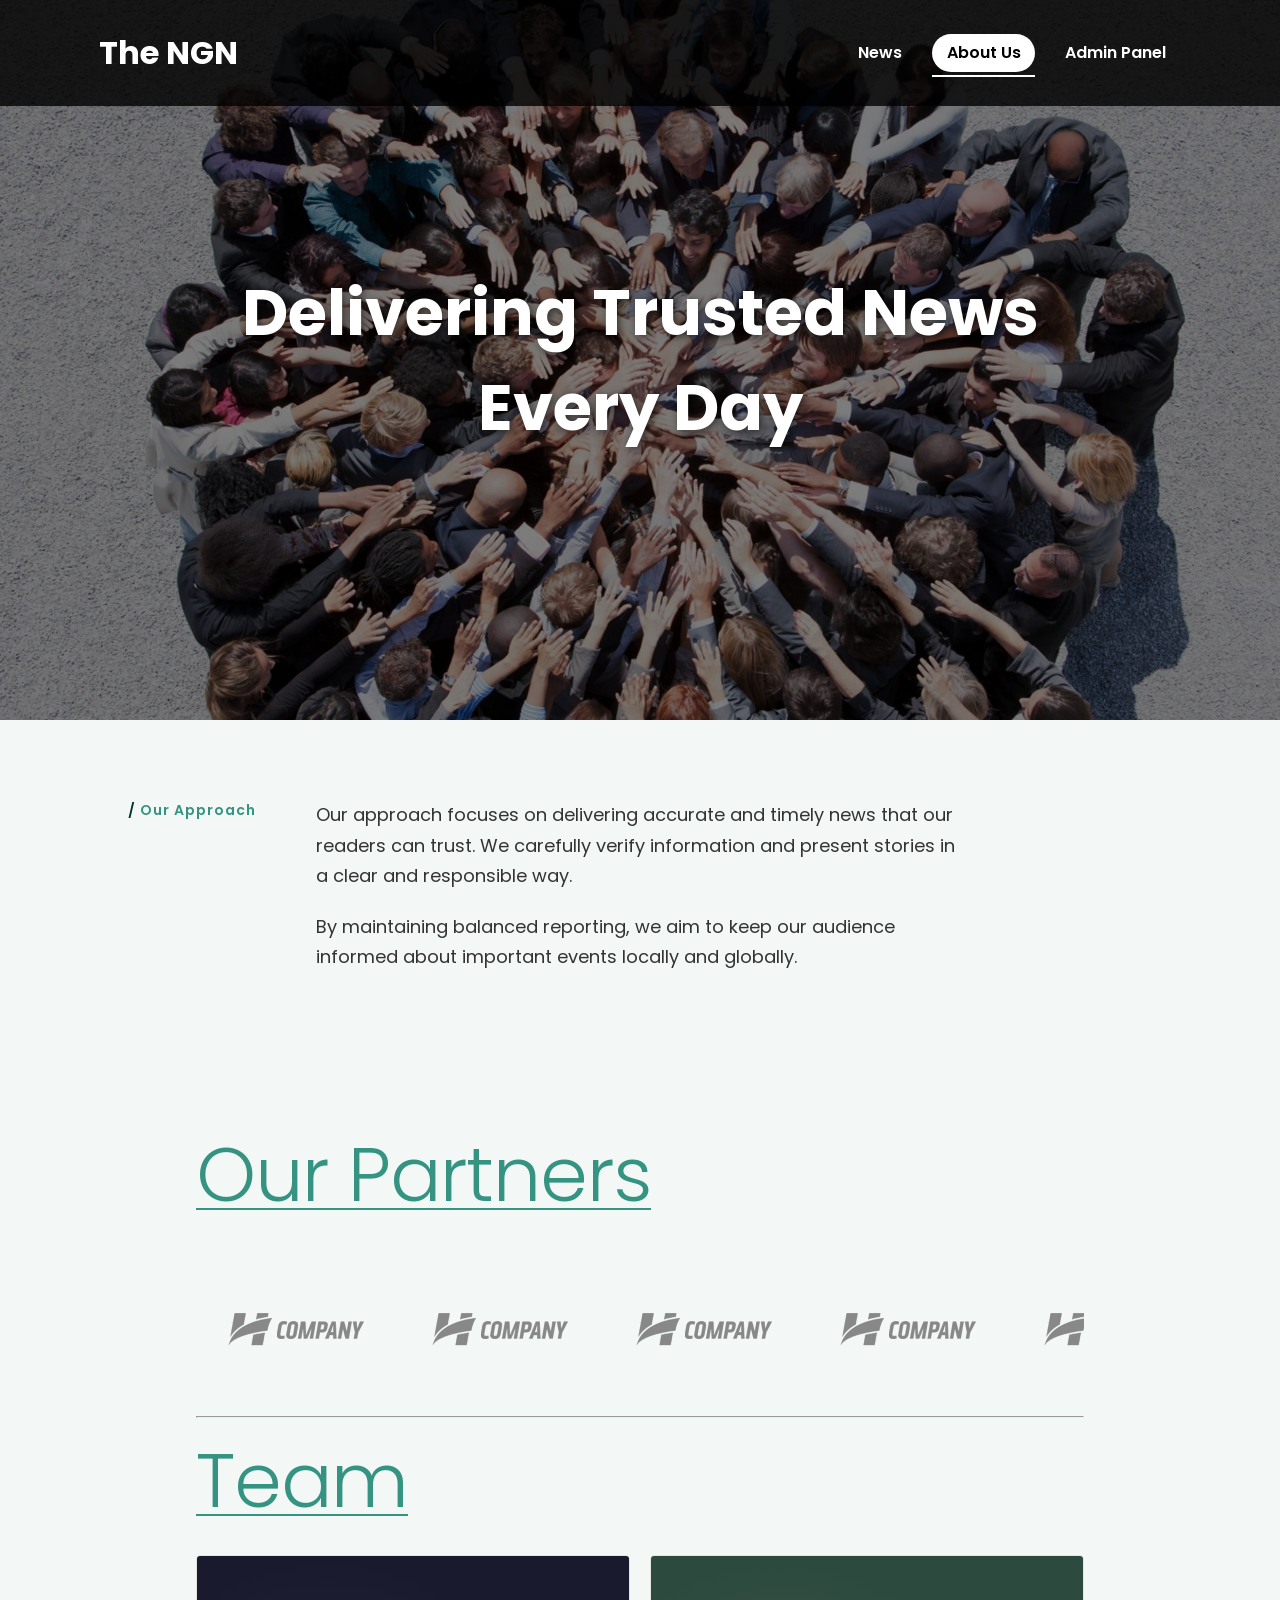
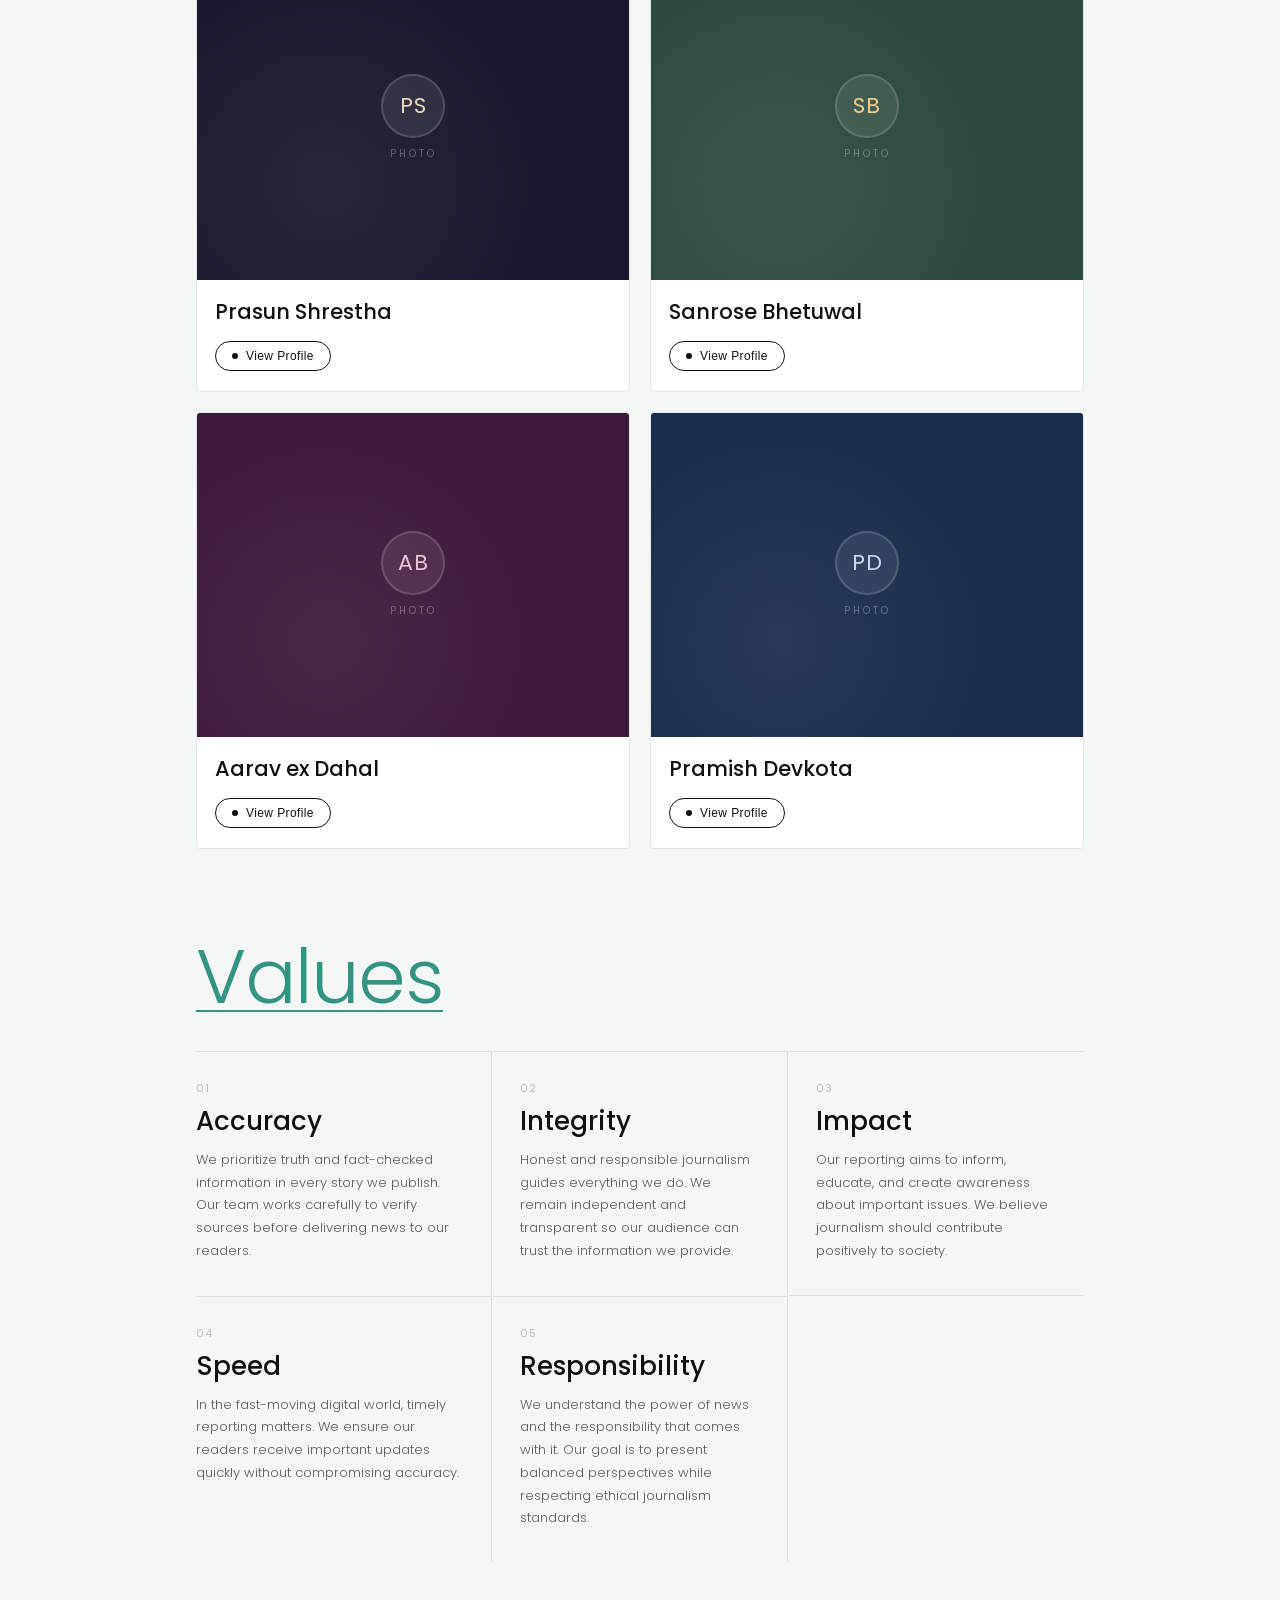
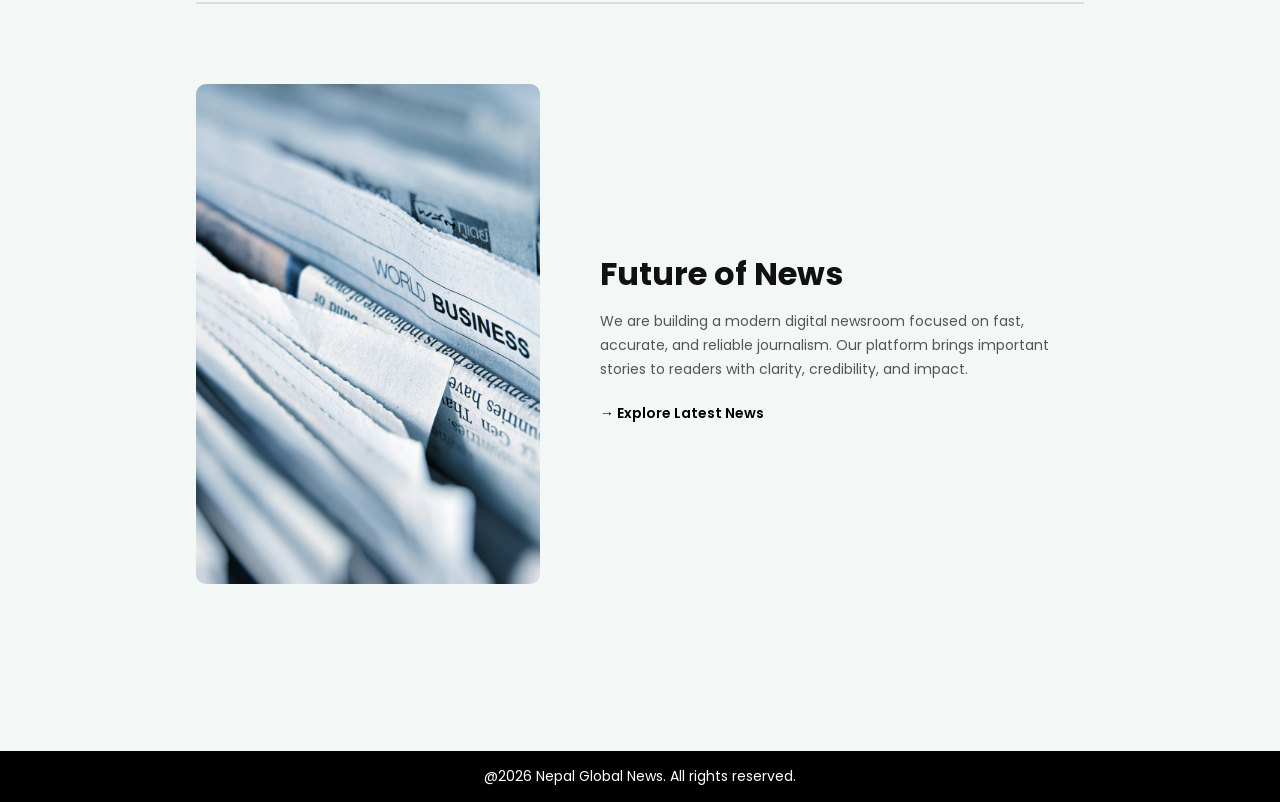
==== About.html @ 9c4dd43d "File changes" ====
<!doctype html>
<html lang="en">
  <head>
    <meta charset="UTF-8" />
    <meta name="viewport" content="width=device-width, initial-scale=1.0" />
    <title>The NGN - About</title>
    <link rel="stylesheet" href="../css/About.css" />

    <style>
      @media (max-width: 768px) {
        .future-container {
          flex-direction: column;
          text-align: center;
          gap: 30px !important;
        }

        .future-container img {
          width: 100% !important;
          height: auto !important;
          max-width: 320px;
        }
      }
    </style>
  </head>
  <body>
    <!-- Navbar -->
    <header>
      <a href="/index.html">
        <h2 class="logo">The NGN</h2>
      </a>
      <nav class="navigation">
        <a href="../html/Article.html">News</a>
        <a class="active" href="../html/About.html">About Us</a>
        <a href="../html/Admin.html">Admin Panel</a>
      </nav>
      <div class="hamburger">
        <span></span>
        <span></span>
        <span></span>
      </div>
    </header>

    <section class="about-hero">
      <h1>Delivering Trusted News<br />Every Day</h1>
    </section>

    <section class="approach">
      <div class="approach-container">
        <div class="approach-title"><span>/</span> Our Approach</div>

        <div class="approach-text">
          <p>
            Our approach focuses on delivering accurate and timely news that our
            readers can trust. We carefully verify information and present
            stories in a clear and responsible way.
          </p>

          <p>
            By maintaining balanced reporting, we aim to keep our audience
            informed about important events locally and globally.
          </p>
        </div>
      </div>
    </section>

    <div class="page-wrapper">
      <h1 class="section-title underlined">Our Partners</h1>
      <div class="logos">
        <div class="logo_items">
          <img src="../Assets/About/company.png" />
          <img src="../Assets/About/company.png" />
          <img src="../Assets/About/company.png" />
          <img src="../Assets/About/company.png" />
          <img src="../Assets/About/company.png" />
          <img src="../Assets/About/company.png" />
          <img src="../Assets/About/company.png" />
          <img src="../Assets/About/company.png" />
          <img src="../Assets/About/company.png" />
          <img src="../Assets/About/company.png" />
          <img src="../Assets/About/company.png" />
          <img src="../Assets/About/company.png" />
          <img src="../Assets/About/company.png" />
          <img src="../Assets/About/company.png" />
          <img src="../Assets/About/company.png" />
          <img src="../Assets/About/company.png" />
          <img src="../Assets/About/company.png" />
          <img src="../Assets/About/company.png" />
          <img src="../Assets/About/company.png" />
          <img src="../Assets/About/company.png" />
          <img src="../Assets/About/company.png" />
          <img src="../Assets/About/company.png" />
          <img src="../Assets/About/company.png" />
          <img src="../Assets/About/company.png" />
          <img src="../Assets/About/company.png" />
        </div>
        <div class="logo_items">
          <img src="../Assets/About/company.png" />
          <img src="../Assets/About/company.png" />
          <img src="../Assets/About/company.png" />
          <img src="../Assets/About/company.png" />
          <img src="../Assets/About/company.png" />
          <img src="../Assets/About/company.png" />
          <img src="../Assets/About/company.png" />
          <img src="../Assets/About/company.png" />
          <img src="../Assets/About/company.png" />
          <img src="../Assets/About/company.png" />
          <img src="../Assets/About/company.png" />
          <img src="../Assets/About/company.png" />
          <img src="../Assets/About/company.png" />
          <img src="../Assets/About/company.png" />
          <img src="../Assets/About/company.png" />
          <img src="../Assets/About/company.png" />
          <img src="../Assets/About/company.png" />
          <img src="../Assets/About/company.png" />
          <img src="../Assets/About/company.png" />
          <img src="../Assets/About/company.png" />
          <img src="../Assets/About/company.png" />
          <img src="../Assets/About/company.png" />
          <img src="../Assets/About/company.png" />
          <img src="../Assets/About/company.png" />
          <img src="../Assets/About/company.png" />
        </div>
      </div>

      <hr />
      <br />

      <section class="team-section">
        <h1 class="section-title underlined">Team</h1>

        <div class="team-grid">
          <div class="card">
            <div class="card-image">
              <div class="avatar-circle">
                <span class="avatar-initials">PS</span>
              </div>
              <span class="avatar-label">photo</span>
            </div>
            <div class="card-body">
              <h3 class="card-name">Prasun Shrestha</h3>
              <a href="#" class="card-btn">
                <span class="btn-dot"></span>
                View Profile
              </a>
            </div>
          </div>

          <div class="card">
            <div class="card-image">
              <div class="avatar-circle">
                <span class="avatar-initials">SB</span>
              </div>
              <span class="avatar-label">photo</span>
            </div>
            <div class="card-body">
              <h3 class="card-name">Sanrose Bhetuwal</h3>
              <a href="#" class="card-btn">
                <span class="btn-dot"></span>
                View Profile
              </a>
            </div>
          </div>

          <div class="card">
            <div class="card-image">
              <div class="avatar-circle">
                <span class="avatar-initials">AB</span>
              </div>
              <span class="avatar-label">photo</span>
            </div>
            <div class="card-body">
              <h3 class="card-name">Aarav ex Dahal</h3>
              <a href="#" class="card-btn">
                <span class="btn-dot"></span>
                View Profile
              </a>
            </div>
          </div>

          <div class="card">
            <div class="card-image">
              <div class="avatar-circle">
                <span class="avatar-initials">PD</span>
              </div>
              <span class="avatar-label">photo</span>
            </div>
            <div class="card-body">
              <h3 class="card-name">Pramish Devkota</h3>
              <a href="#" class="card-btn">
                <span class="btn-dot"></span>
                View Profile
              </a>
            </div>
          </div>
        </div>
      </section>

      <section class="values-section">
        <h2 class="section-title underlined">Values</h2>

        <div class="values-grid">
          <div class="value-item">
            <p class="value-num">01</p>
            <h3 class="value-title">Accuracy</h3>
            <p class="value-desc">
              We prioritize truth and fact-checked information in every story we
              publish. Our team works carefully to verify sources before
              delivering news to our readers.
            </p>
          </div>

          <div class="value-item">
            <p class="value-num">02</p>
            <h3 class="value-title">Integrity</h3>
            <p class="value-desc">
              Honest and responsible journalism guides everything we do. We
              remain independent and transparent so our audience can trust the
              information we provide.
            </p>
          </div>

          <div class="value-item">
            <p class="value-num">03</p>
            <h3 class="value-title">Impact</h3>
            <p class="value-desc">
              Our reporting aims to inform, educate, and create awareness about
              important issues. We believe journalism should contribute
              positively to society.
            </p>
          </div>

          <div class="value-item">
            <p class="value-num">04</p>
            <h3 class="value-title">Speed</h3>
            <p class="value-desc">
              In the fast-moving digital world, timely reporting matters. We
              ensure our readers receive important updates quickly without
              compromising accuracy.
            </p>
          </div>

          <div class="value-item">
            <p class="value-num">05</p>
            <h3 class="value-title">Responsibility</h3>
            <p class="value-desc">
              We understand the power of news and the responsibility that comes
              with it. Our goal is to present balanced perspectives while
              respecting ethical journalism standards.
            </p>
          </div>
        </div>
      </section>

      <section style="padding: 80px 0%">
        <div
          class="future-container"
          style="
            display: flex;
            align-items: center;
            gap: 60px;
            max-width: 1000px;
            margin: auto;
          "
        >
          <div style="width: 100%">
            <img
              src="../Assets/ArticlePage/Newspaper.jpg"
              alt="Future of News"
              style="
                width: 100%;
                height: 500px;
                object-fit: cover;
                border-radius: 10px;
              "
            />
          </div>

          <div style="max-width: 500px">
            <h2 style="font-size: 32px; color: #111; margin-bottom: 12px">
              Future of News
            </h2>

            <p
              style="
                font-size: 14px;
                color: #555;
                line-height: 1.7;
                margin-bottom: 18px;
              "
            >
              We are building a modern digital newsroom focused on fast,
              accurate, and reliable journalism. Our platform brings important
              stories to readers with clarity, credibility, and impact.
            </p>

            <a
              href="Article.html"
              style="
                font-size: 14px;
                font-weight: 600;
                text-decoration: none;
                color: #000;
              "
            >
              → Explore Latest News
            </a>
          </div>
        </div>
      </section>
    </div>

    <footer class="site-footer">
      <p>@2026 Nepal Global News. All rights reserved.</p>
    </footer>

    <script src="../js/About.js"></script>
  </body>
</html>
---- css/About.css ----
/* GOOGLE FONT */
@import url("https://fonts.googleapis.com/css2?family=Poppins:wght@400;500;600;700&display=swap");

* {
  margin: 0;
  padding: 0;
  box-sizing: border-box;
  list-style: none;
  text-decoration: none;
  font-family: "Poppins", sans-serif;
}

:root {
  --main-color: #359381;
  --dark-main-color: #003329;
  --grey: #333;
}

body {
  background-color: #f3f8f7;
  min-height: 100vh;
  overflow-x: hidden;
}

/* ===================  NAVBAR =================== */
header {
  position: fixed;
  top: 0;
  left: 0;
  width: 100%;
  padding: 1.8rem 6.2rem;
  display: flex;
  justify-content: space-between;
  align-items: center;
  flex-wrap: wrap;
  z-index: 1000;
  background: rgba(0, 0, 0, 0.8);
  transition: all 0.3s ease;
}

header.sticky {
  padding: 1rem 2.2rem;
  background: #000;
}

.logo {
  color: #fff;
  font-size: 2em;
  font-weight: 700;
  pointer-events: none;
}

.navigation {
  display: flex;
  gap: 1rem;
  flex-wrap: wrap;
}

.navigation a {
  color: #fff;
  padding: 0.4rem 0.9rem;
  border-radius: 20px;
  font-weight: 600;
  transition: 0.3s;
  position: relative;
}

.navigation a::after {
  content: "";
  position: absolute;
  left: 0;
  bottom: -5px;
  width: 0;
  height: 2px;
  background: #fff;
  transition: width 0.3s ease;
}

.navigation a:hover::after,
.navigation a.active::after {
  width: 100%;
}

.navigation a:hover,
.navigation a.active {
  background: #fff;
  color: #000;
}

/* Hamburger */
.hamburger {
  display: none;
  flex-direction: column;
  cursor: pointer;
  gap: 5px;
}

.hamburger span {
  width: 25px;
  height: 3px;
  background: #fff;
  border-radius: 3px;
  transition: all 0.3s ease;
}

.site-footer {
  background-color: #000;
  color: #fff;
  text-align: center;
  padding: 15px 10px;
  font-size: 14px;
}

.site-footer p {
  margin: 0;
}

/* ================= ABOUT ================= */

.about-hero {
  height: 80vh;

  background:
    linear-gradient(rgba(0, 0, 0, 0.5), rgba(0, 0, 0, 0.5)),
    url("../Assets/About/people.jpeg");

  background-size: cover;
  background-position: center;
  background-repeat: no-repeat;
  background-attachment: fixed;

  display: flex;
  justify-content: center;
  align-items: center;
  text-align: center;
}

.about-hero h1 {
  font-size: 4em;
  color: #ffffff;
  text-shadow: 2px 2px 8px rgba(0, 0, 0, 0.6);
  text-align: center;
}

/* ================= APPROACH ================= */

.approach {
  background: #f3f8f7;
  padding: 80px 10%;
}

.approach-container {
  display: flex;
  gap: 60px;
  align-items: flex-start;
}

.approach-title {
  font-size: 14px;
  color: var(--main-color);
  font-weight: 600;
  letter-spacing: 1px;
}

.approach-title span {
  color: var(--dark-main-color);
}

.approach-text {
  max-width: 650px;
}

.approach-text p {
  font-size: 18px;
  color: #333;
  line-height: 1.7;
  margin-bottom: 20px;
}

@media (max-width: 1024px) {
  .about-hero h1 {
    font-size: 34px;
  }

  .approach {
    padding: 60px 8%;
  }

  .approach-container {
    gap: 40px;
  }

  .approach-text p {
    font-size: 17px;
  }
}

/* =================== RESPONSIVE =================== */
@media (max-width: 1024px) {
  header {
    padding: 1rem 2rem;
    justify-content: center;
  }
}

@media (max-width: 768px) {
  .navigation {
    position: fixed;
    top: 0;
    right: -100%;
    height: 100vh;
    flex-direction: column;
    background: rgba(0, 0, 0, 0.95);
    width: 250px;
    padding: 2rem 1rem;
    gap: 20px;
    transition: right 0.3s ease;
    z-index: 999;
  }

  .navigation.active {
    right: 0;
  }

  .hamburger {
    display: flex;
    z-index: 1001;
  }

  .hamburger.hide {
    display: none;
  }

  .about-hero {
    height: 60vh;
  }

  .about-hero h1 {
    font-size: 28px;
  }

  .approach-container {
    flex-direction: column;
    gap: 20px;
  }

  .approach-title {
    font-size: 13px;
  }

  .approach-text p {
    font-size: 16px;
  }
}

@media (max-width: 480px) {
  header {
    display: flex;
    flex-wrap: nowrap; /* prevent wrapping */
    justify-content: space-between;
    align-items: center;
    padding: 1rem 2rem;
    position: fixed;
    top: 0;
    left: 0;
    width: 100%;
    background: rgba(0, 0, 0, 0.9);
    z-index: 1000;
  }

  .logo {
    flex: 1; /* logo takes only necessary space */
  }

  .hamburger {
    display: flex;
    cursor: pointer;
    z-index: 1001;
  }

  .navigation {
    position: fixed;
    top: 0;
    right: -100%; /* hidden by default */
    height: 100vh;
    flex-direction: column;
    background: rgba(0, 0, 0, 0.95);
    width: 250px;
    padding: 2rem 1rem;
    gap: 20px;
    transition: right 0.3s ease;
    z-index: 999;
  }

  .navigation.active {
    right: 0; /* slide in */
  }

  .site-footer {
    font-size: 12px;
    padding: 12px 8px;
  }

  .about-hero {
    height: 55vh;
  }

  .about-hero h1 {
    font-size: 24px;
  }

  .approach {
    padding: 40px 6%;
  }

  .approach-text p {
    font-size: 15px;
  }
}

/* The team and our Values section */
*,
*::before,
*::after {
  box-sizing: border-box;
  margin: 0;
  padding: 0;
}

.page-wrapper {
  max-width: 960px;
  margin: 0 auto;
  padding: 64px 36px 80px;
}

/* ── SECTION HEADERS ── */
.section-title {
  color: var(--main-color);
  font-weight: 300;
  font-size: clamp(48px, 8vw, 76px);
  letter-spacing: -1px;
  line-height: 1;
  margin-bottom: 36px;
}

.section-title.underlined {
  text-decoration: underline;
  text-underline-offset: 7px;
  text-decoration-thickness: 2px;
}

/* ── TEAM SECTION ── */
.team-section {
  margin-bottom: 90px;
}

.team-grid {
  display: grid;
  grid-template-columns: repeat(2, 1fr);
  gap: 20px;
}

/* ── CARDS ── */
.card {
  background: #fff;
  border: 1px solid #e5e5e5;
  border-radius: 4px;
  overflow: hidden;
  transition:
    box-shadow 0.25s ease,
    transform 0.25s ease;
}

.card-image {
  width: 100%;
  aspect-ratio: 4 / 3;
  display: flex;
  flex-direction: column;
  align-items: center;
  justify-content: center;
  position: relative;
  overflow: hidden;
}

.card:nth-child(1) .card-image {
  background: #1a1a2e;
  --fg: #e8d5b7;
}
.card:nth-child(2) .card-image {
  background: #2d4a3e;
  --fg: #f0c987;
}
.card:nth-child(3) .card-image {
  background: #3d1a3a;
  --fg: #e8c4d4;
}
.card:nth-child(4) .card-image {
  background: #1a2d4a;
  --fg: #c4d8e8;
}

.avatar-circle {
  width: 64px;
  height: 64px;
  border-radius: 50%;
  border: 2px solid rgba(255, 255, 255, 0.15);
  background: rgba(255, 255, 255, 0.08);
  display: flex;
  align-items: center;
  justify-content: center;
  margin-bottom: 8px;
}

.avatar-initials {
  font-size: 22px;
  color: var(--fg, #e8d5b7);
  letter-spacing: 1px;
}

.avatar-label {
  font-size: 10px;
  letter-spacing: 3px;
  text-transform: uppercase;
  color: rgba(255, 255, 255, 0.3);
}

.card-image::after {
  content: "";
  position: absolute;
  inset: 0;
  background: radial-gradient(
    circle at 30% 70%,
    rgba(255, 255, 255, 0.06) 0%,
    transparent 60%
  );
  pointer-events: none;
}

.card-body {
  padding: 16px 18px 20px;
}

.card-name {
  font-size: 21px;
  font-weight: 500;
  margin-bottom: 14px;
  color: #111;
}

.card-btn {
  display: inline-flex;
  align-items: center;
  gap: 8px;
  padding: 7px 16px;
  border-radius: 100px;
  border: 1px solid #111;
  background: transparent;
  font-family: "DM Sans", sans-serif;
  font-size: 12px;
  font-weight: 500;
  letter-spacing: 0.4px;
  cursor: pointer;
  color: #111;
  text-decoration: none;
  transition:
    background 0.2s ease,
    color 0.2s ease;
}

.card-btn:hover {
  background: #111;
  color: #fff;
}

.btn-dot {
  width: 6px;
  height: 6px;
  border-radius: 50%;
  background: currentColor;
  flex-shrink: 0;
}

/* ── VALUES SECTION ── */
.values-grid {
  background-color: #f3f8f7;
  display: grid;
  grid-template-columns: repeat(3, 1fr);
  padding-bottom: 40px;
  border-bottom: 2px solid #ddd;
}

.value-item {
  border-top: 1px solid #ddd;
  padding: 28px 28px 32px 0;
  transition: background 0.2s ease;
  border-radius: 2px;
}

.value-item:hover {
  background: #f5f3ef;
}

.value-item:not(:nth-child(3n)) {
  border-right: 1px solid #ddd;
}

.value-item:not(:nth-child(3n + 1)) {
  padding-left: 28px;
}

.value-item:nth-child(3) {
  border-bottom: 1px solid #ddd;
}

.value-num {
  font-size: 11px;
  color: #bbb;
  letter-spacing: 1px;
  margin-bottom: 10px;
  font-weight: 400;
}

.value-title {
  font-size: 26px;
  font-weight: 500;
  line-height: 1.15;
  margin-bottom: 12px;
  color: #111;
}

.value-desc {
  font-size: 13px;
  line-height: 1.75;
  color: #5a5a5a;
  font-weight: 300;
}

/* ── RESPONSIVE: TABLET ── */
@media (min-width: 769px) and (max-width: 1024px) {
  .team-grid {
    gap: 14px;
  }

  .values-grid {
    grid-template-columns: repeat(2, 1fr);
  }

  .value-item {
    padding: 24px 0;
    border-right: none !important;
    padding-left: 0 !important;
    padding-right: 0 !important;
  }

  .value-item:nth-child(odd) {
    border-right: 1px solid #ddd !important;
    padding-right: 24px !important;
  }

  .value-item:nth-child(even) {
    padding-left: 24px !important;
  }
}

/* ── RESPONSIVE: MOBILE ── */
@media (max-width: 768px) {
  .page-wrapper {
    padding: 40px 20px 60px;
  }

  .team-section {
    margin-bottom: 60px;
  }

  .team-grid {
    grid-template-columns: 1fr;
    gap: 14px;
  }

  .values-grid {
    grid-template-columns: 1fr;
  }

  .value-item {
    border-right: none !important;
    padding-left: 0 !important;
    padding-right: 0 !important;
    padding-bottom: 24px;
  }
}

/*==========Slider==========*/

@keyframes slides {
  from {
    transform: translateX(0);
  }
  to {
    transform: translateX(-100%);
  }
}

.logos {
  overflow: hidden;
  padding: 30px 0px;
  white-space: nowrap;
  position: relative;
}

.logos:before,
.logos:after {
  position: absolute;
  top: 0;
  content: "";
  width: 250px;
  height: 100%;
  z-index: 2;
}

.logos:before {
  left: 0;
}

.logos:after {
  right: 0;
}

.logo_items {
  display: inline-block;
  animation: 35s slides infinite linear;
}

.logo_items img {
  height: 100px;
}

.partners-title{
  text-align:center;
  font-size:48px;
  color:var(--main-color);
  margin-top:80px;
  margin-bottom:30px;
  text-decoration: underline;
  text-underline-offset: 8px;
}
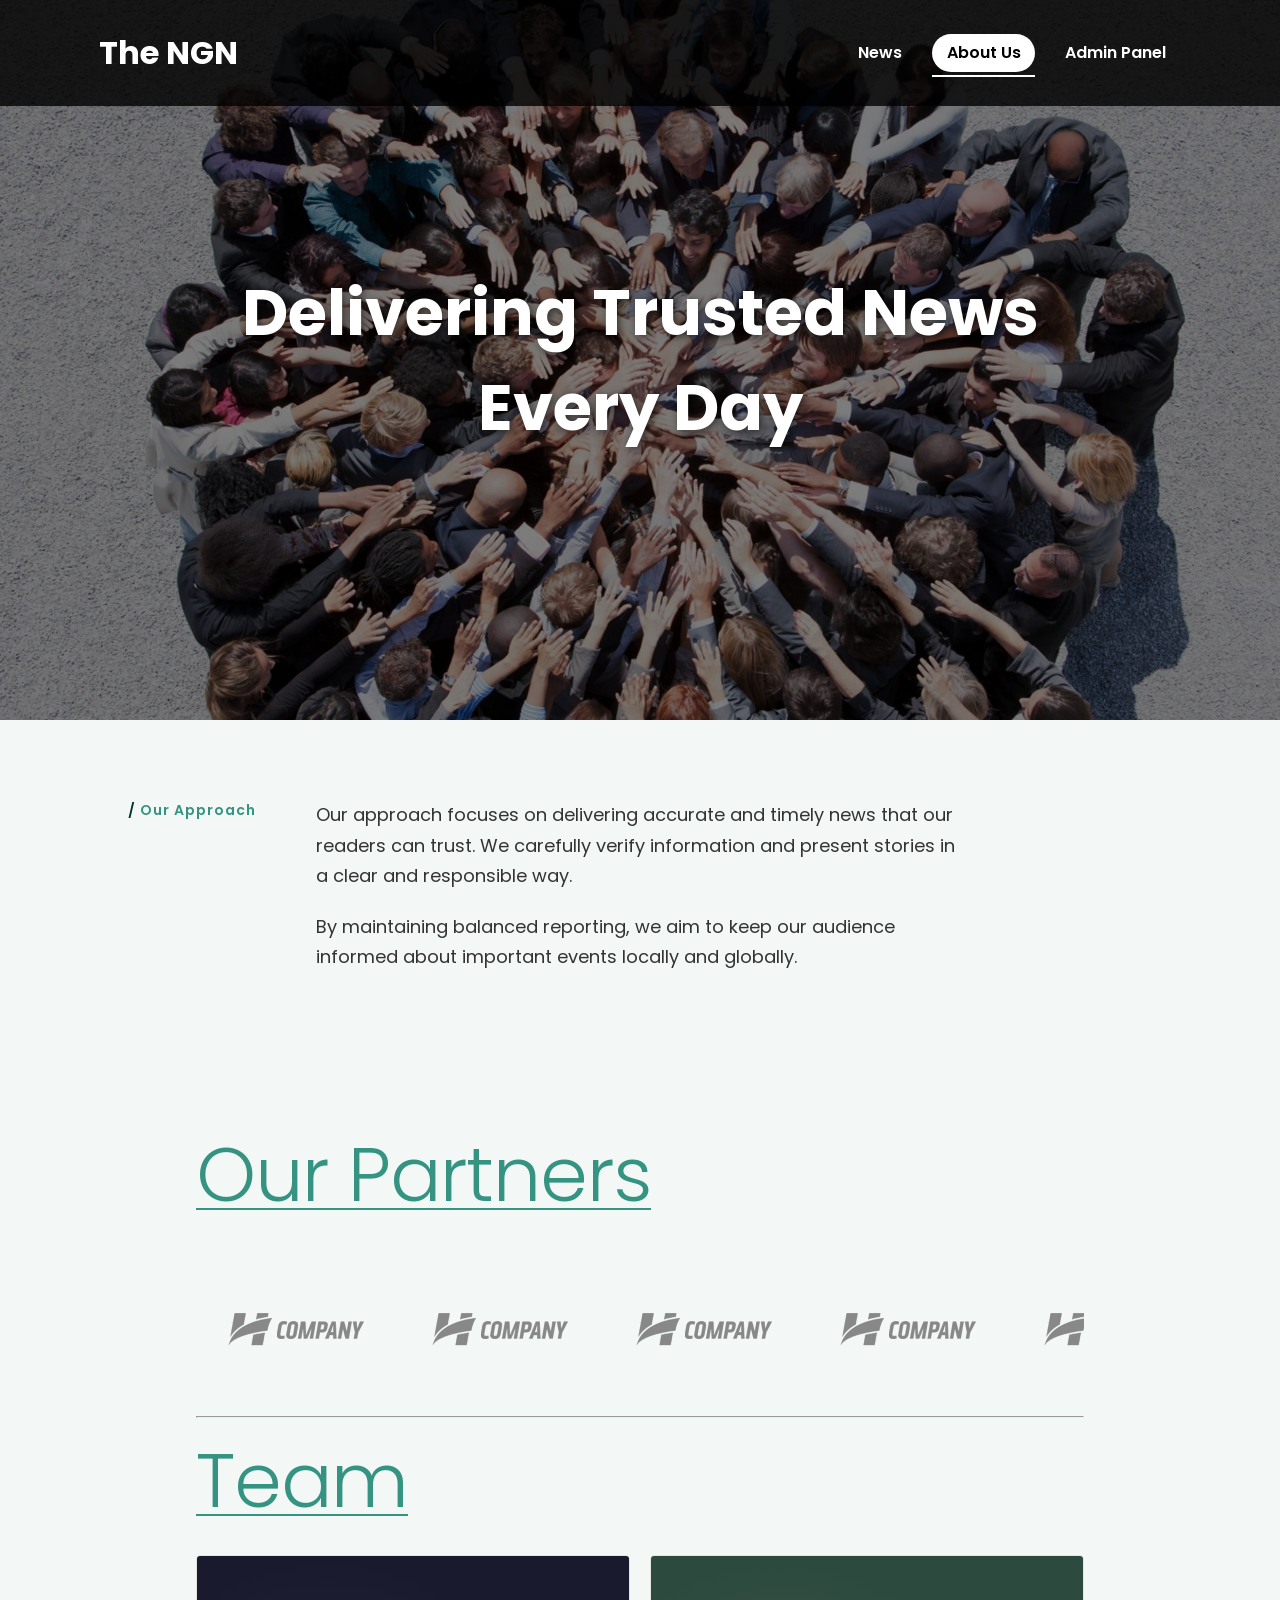
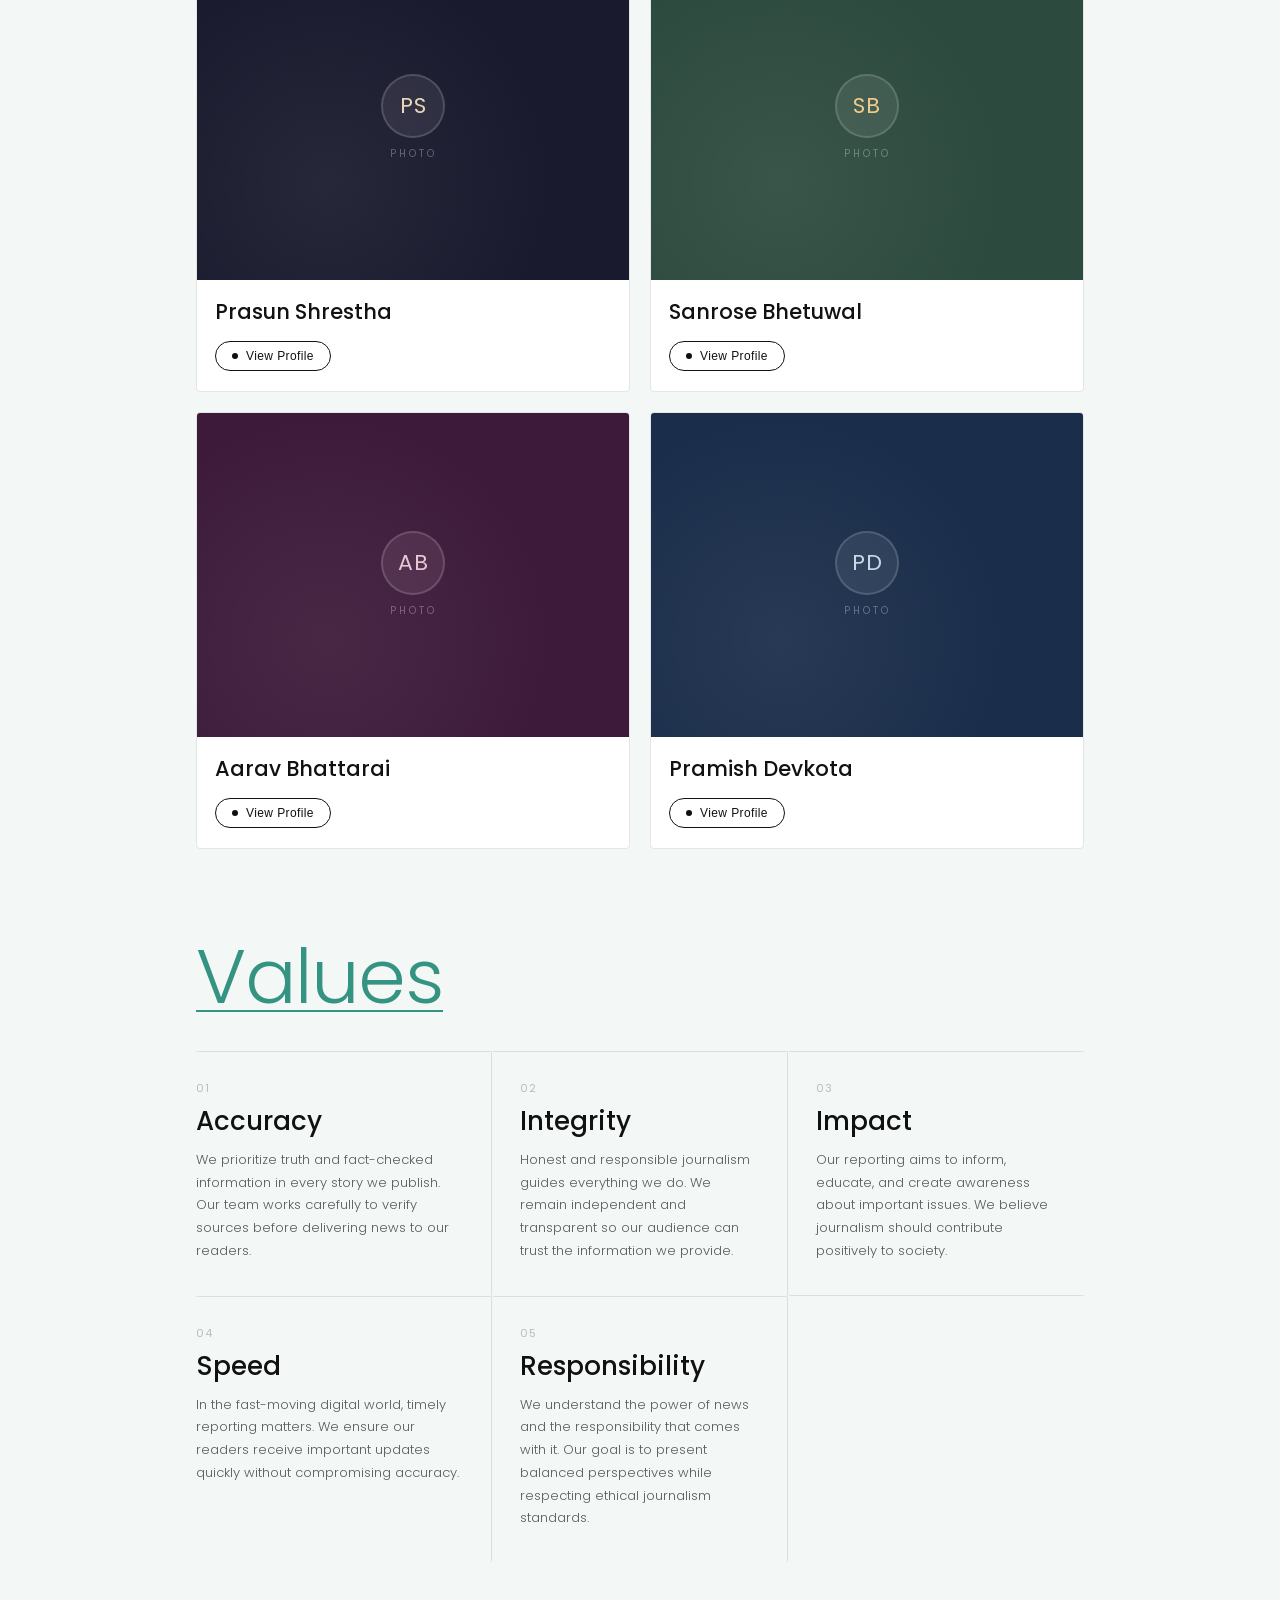
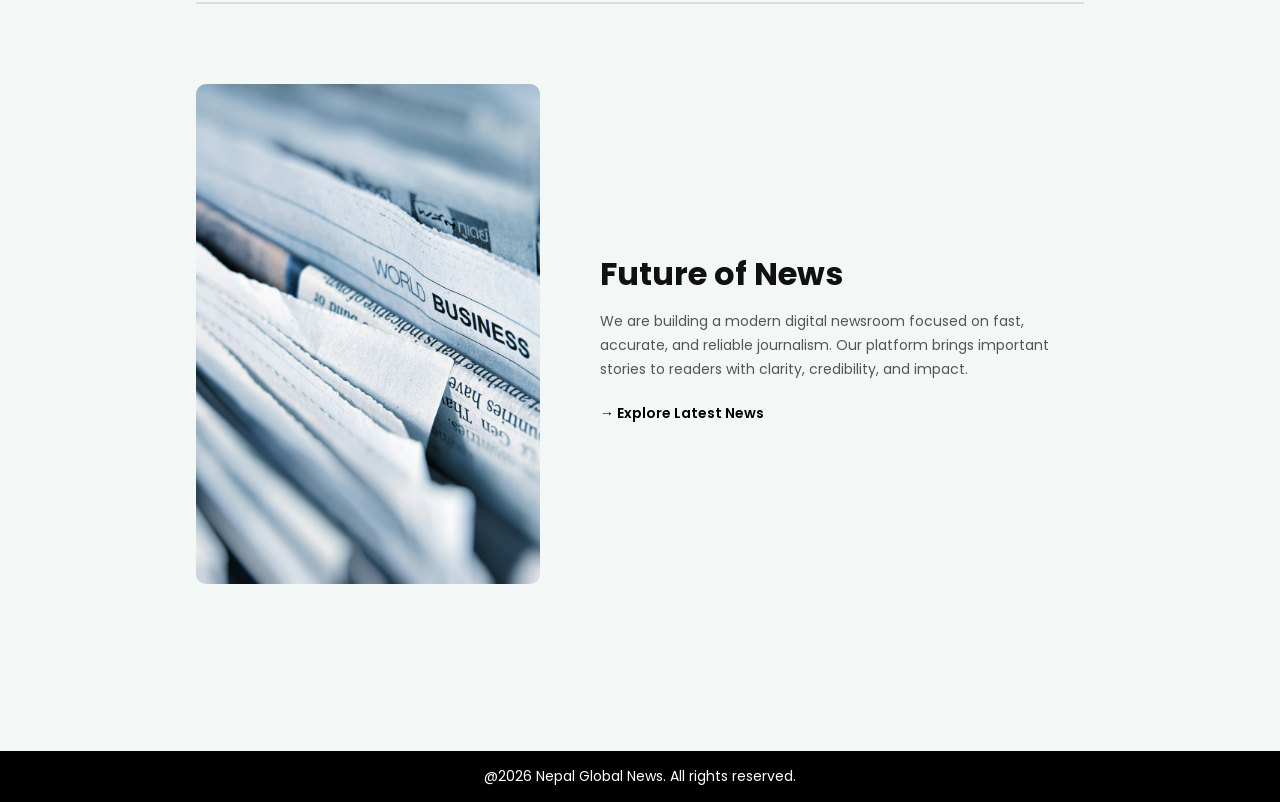
==== commit 5ee8f348: "small changes" ====
--- a/About.html
+++ b/About.html
@@ -4,7 +4,7 @@
     <meta charset="UTF-8" />
     <meta name="viewport" content="width=device-width, initial-scale=1.0" />
     <title>The NGN - About</title>
-    <link rel="stylesheet" href="../css/About.css" />
+    <link rel="stylesheet" href="./css/About.css" />
 
     <style>
       @media (max-width: 768px) {
@@ -25,13 +25,13 @@
   <body>
     <!-- Navbar -->
     <header>
-      <a href="/index.html">
+      <a href="./index.html">
         <h2 class="logo">The NGN</h2>
       </a>
       <nav class="navigation">
-        <a href="../html/Article.html">News</a>
-        <a class="active" href="../html/About.html">About Us</a>
-        <a href="../html/Admin.html">Admin Panel</a>
+        <a href="./Article.html">News</a>
+        <a class="active" href="./About.html">About Us</a>
+        <a href="./Admin.html">Admin Panel</a>
       </nav>
       <div class="hamburger">
         <span></span>
@@ -67,58 +67,58 @@
       <h1 class="section-title underlined">Our Partners</h1>
       <div class="logos">
         <div class="logo_items">
-          <img src="../Assets/About/company.png" />
-          <img src="../Assets/About/company.png" />
-          <img src="../Assets/About/company.png" />
-          <img src="../Assets/About/company.png" />
-          <img src="../Assets/About/company.png" />
-          <img src="../Assets/About/company.png" />
-          <img src="../Assets/About/company.png" />
-          <img src="../Assets/About/company.png" />
-          <img src="../Assets/About/company.png" />
-          <img src="../Assets/About/company.png" />
-          <img src="../Assets/About/company.png" />
-          <img src="../Assets/About/company.png" />
-          <img src="../Assets/About/company.png" />
-          <img src="../Assets/About/company.png" />
-          <img src="../Assets/About/company.png" />
-          <img src="../Assets/About/company.png" />
-          <img src="../Assets/About/company.png" />
-          <img src="../Assets/About/company.png" />
-          <img src="../Assets/About/company.png" />
-          <img src="../Assets/About/company.png" />
-          <img src="../Assets/About/company.png" />
-          <img src="../Assets/About/company.png" />
-          <img src="../Assets/About/company.png" />
-          <img src="../Assets/About/company.png" />
-          <img src="../Assets/About/company.png" />
+          <img src="./Assets/About/company.png" />
+          <img src="./Assets/About/company.png" />
+          <img src="./Assets/About/company.png" />
+          <img src="./Assets/About/company.png" />
+          <img src="./Assets/About/company.png" />
+          <img src="./Assets/About/company.png" />
+          <img src="./Assets/About/company.png" />
+          <img src="./Assets/About/company.png" />
+          <img src="./Assets/About/company.png" />
+          <img src="./Assets/About/company.png" />
+          <img src="./Assets/About/company.png" />
+          <img src="./Assets/About/company.png" />
+          <img src="./Assets/About/company.png" />
+          <img src="./Assets/About/company.png" />
+          <img src="./Assets/About/company.png" />
+          <img src="./Assets/About/company.png" />
+          <img src="./Assets/About/company.png" />
+          <img src="./Assets/About/company.png" />
+          <img src="./Assets/About/company.png" />
+          <img src="./Assets/About/company.png" />
+          <img src="./Assets/About/company.png" />
+          <img src="./Assets/About/company.png" />
+          <img src="./Assets/About/company.png" />
+          <img src="./Assets/About/company.png" />
+          <img src="./Assets/About/company.png" />
         </div>
         <div class="logo_items">
-          <img src="../Assets/About/company.png" />
-          <img src="../Assets/About/company.png" />
-          <img src="../Assets/About/company.png" />
-          <img src="../Assets/About/company.png" />
-          <img src="../Assets/About/company.png" />
-          <img src="../Assets/About/company.png" />
-          <img src="../Assets/About/company.png" />
-          <img src="../Assets/About/company.png" />
-          <img src="../Assets/About/company.png" />
-          <img src="../Assets/About/company.png" />
-          <img src="../Assets/About/company.png" />
-          <img src="../Assets/About/company.png" />
-          <img src="../Assets/About/company.png" />
-          <img src="../Assets/About/company.png" />
-          <img src="../Assets/About/company.png" />
-          <img src="../Assets/About/company.png" />
-          <img src="../Assets/About/company.png" />
-          <img src="../Assets/About/company.png" />
-          <img src="../Assets/About/company.png" />
-          <img src="../Assets/About/company.png" />
-          <img src="../Assets/About/company.png" />
-          <img src="../Assets/About/company.png" />
-          <img src="../Assets/About/company.png" />
-          <img src="../Assets/About/company.png" />
-          <img src="../Assets/About/company.png" />
+          <img src="./Assets/About/company.png" />
+          <img src="./Assets/About/company.png" />
+          <img src="./Assets/About/company.png" />
+          <img src="./Assets/About/company.png" />
+          <img src="./Assets/About/company.png" />
+          <img src="./Assets/About/company.png" />
+          <img src="./Assets/About/company.png" />
+          <img src="./Assets/About/company.png" />
+          <img src="./Assets/About/company.png" />
+          <img src="./Assets/About/company.png" />
+          <img src="./Assets/About/company.png" />
+          <img src="./Assets/About/company.png" />
+          <img src="./Assets/About/company.png" />
+          <img src="./Assets/About/company.png" />
+          <img src="./Assets/About/company.png" />
+          <img src="./Assets/About/company.png" />
+          <img src="./Assets/About/company.png" />
+          <img src="./Assets/About/company.png" />
+          <img src="./Assets/About/company.png" />
+          <img src="./Assets/About/company.png" />
+          <img src="./Assets/About/company.png" />
+          <img src="./Assets/About/company.png" />
+          <img src="./Assets/About/company.png" />
+          <img src="./Assets/About/company.png" />
+          <img src="./Assets/About/company.png" />
         </div>
       </div>
 
@@ -169,7 +169,7 @@
               <span class="avatar-label">photo</span>
             </div>
             <div class="card-body">
-              <h3 class="card-name">Aarav ex Dahal</h3>
+              <h3 class="card-name">Aarav Bhattarai</h3>
               <a href="#" class="card-btn">
                 <span class="btn-dot"></span>
                 View Profile
@@ -264,7 +264,7 @@
         >
           <div style="width: 100%">
             <img
-              src="../Assets/ArticlePage/Newspaper.jpg"
+              src="./Assets/ArticlePage/Newspaper.jpg"
               alt="Future of News"
               style="
                 width: 100%;
@@ -313,6 +313,6 @@
       <p>@2026 Nepal Global News. All rights reserved.</p>
     </footer>
 
-    <script src="../js/About.js"></script>
+    <script src="./js/About.js"></script>
   </body>
 </html>
